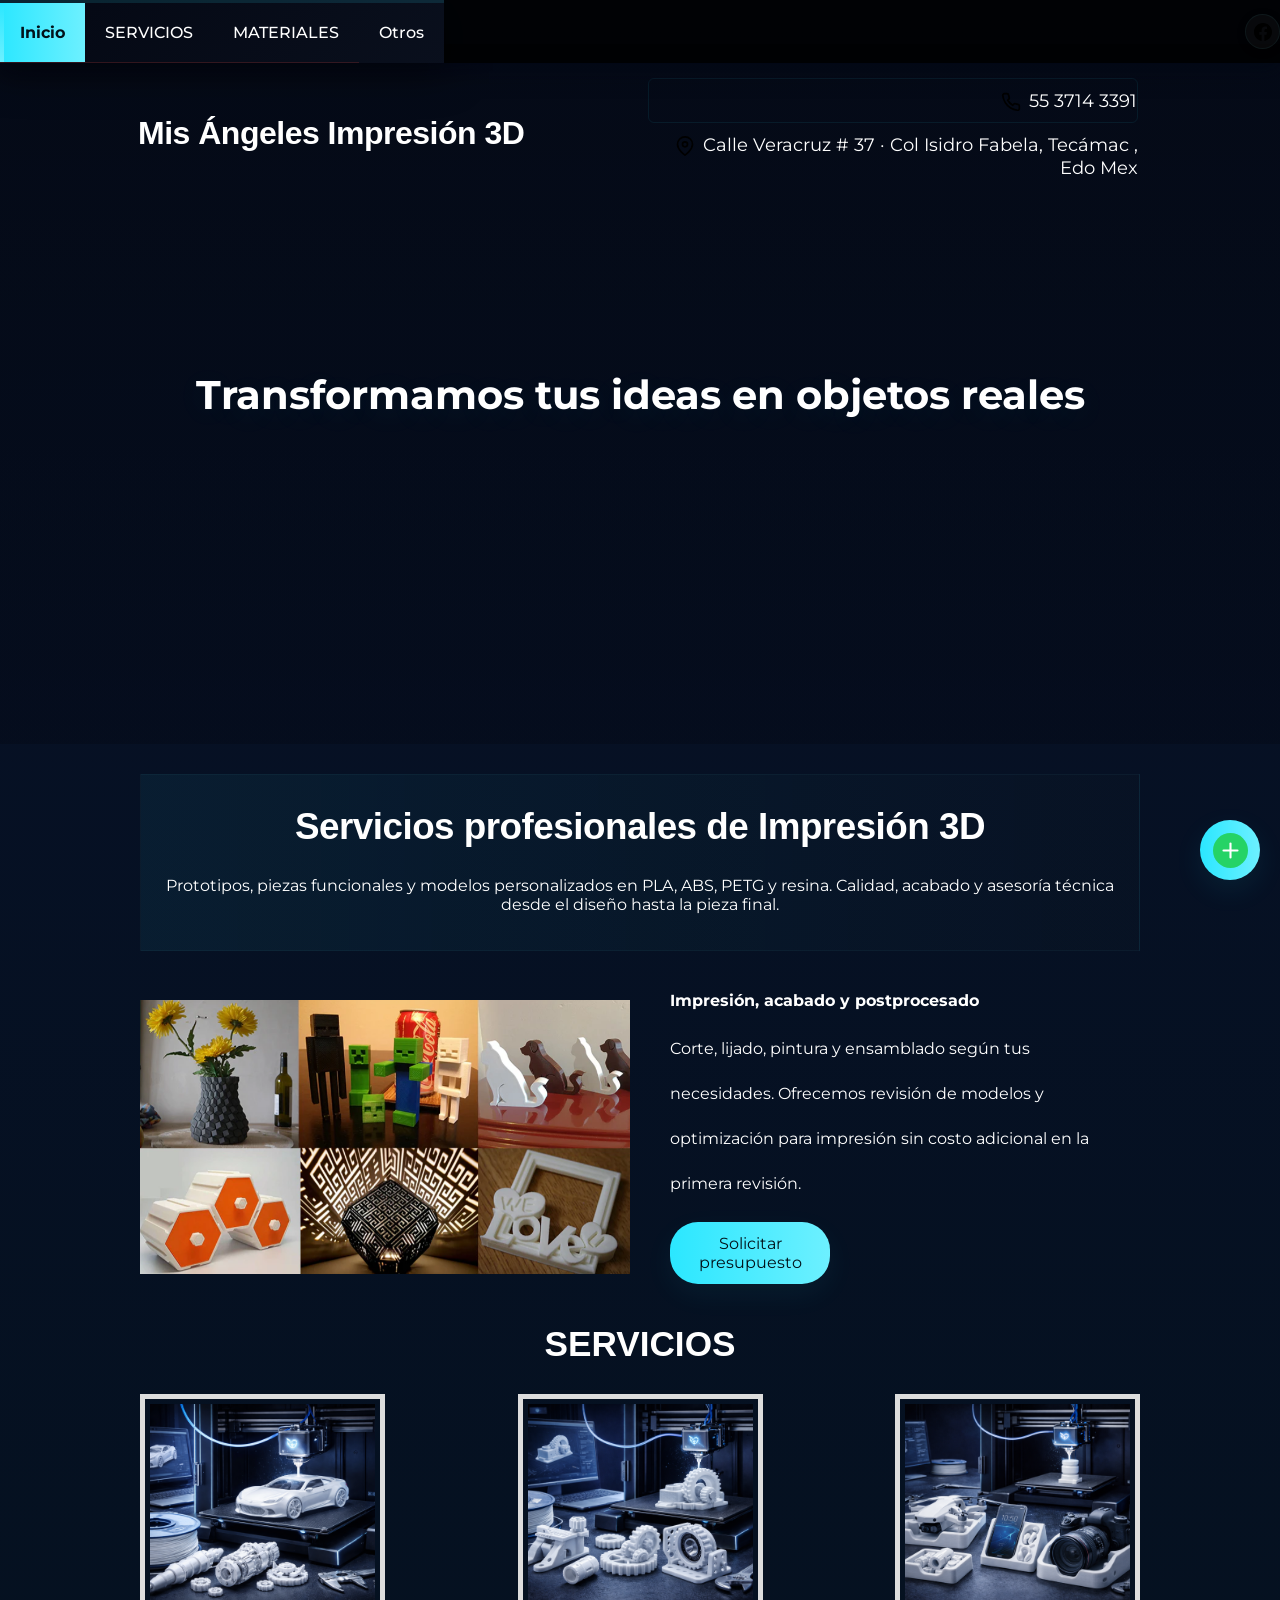
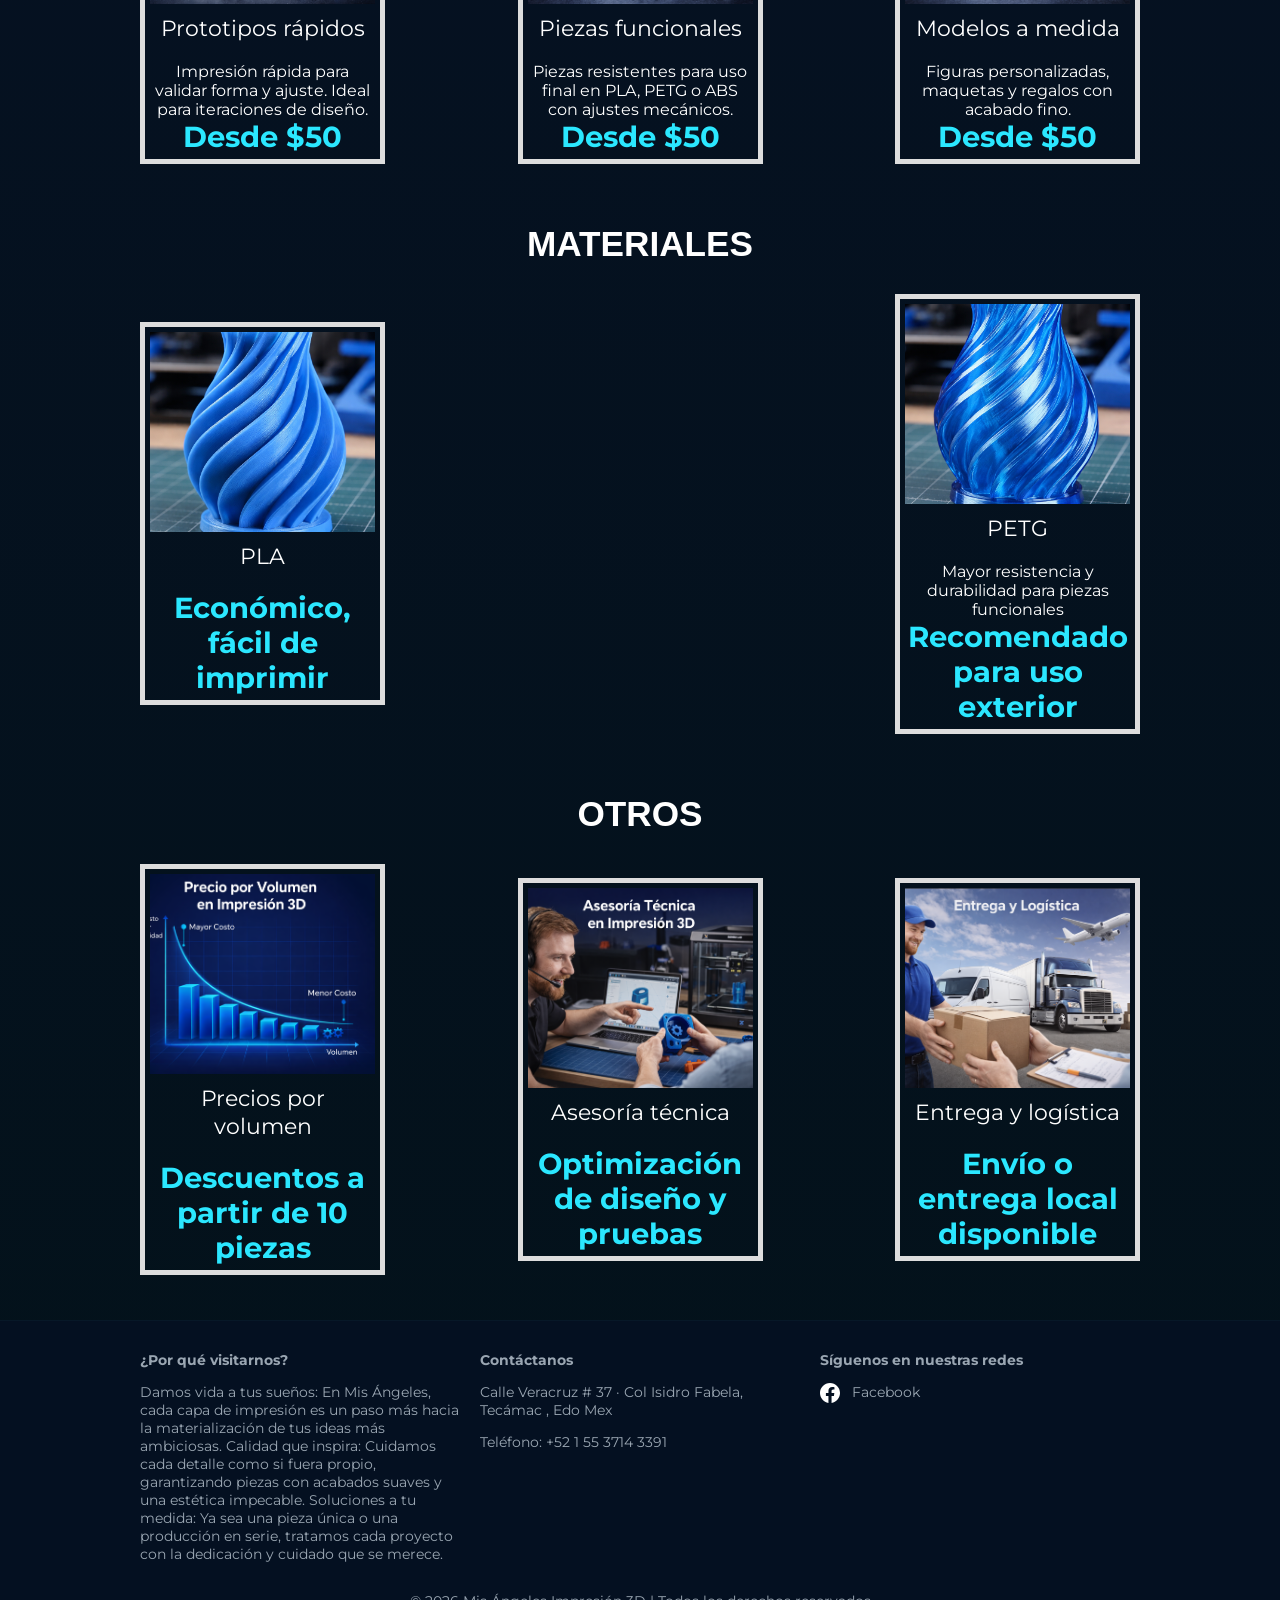
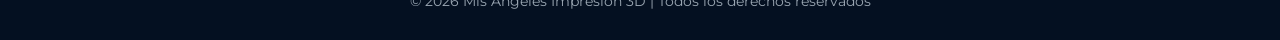
==== index.html @ 9a787a63 "3D WEP PAGE: first commit" ====
<!DOCTYPE html>
<html lang="es">
<head>
    <meta charset="UTF-8">
    <meta http-equiv="X-UA-Compatible" content="IE=edge">
    <meta name="viewport" content="width=device-width, user-scalable=yes, initial-scale=1.0, maximum-scale=3.0, minimum-scale=1.0">
    <title>Impresión 3D | Mis Ángeles Impresión 3D</title>
    <!-- Performance: Preconnect to Google Fonts -->
    <link rel="preconnect" href="https://fonts.googleapis.com">
    <link rel="preconnect" href="https://fonts.gstatic.com" crossorigin>
    <link rel="stylesheet" href="css/estilos.css">
    <link href="https://fonts.googleapis.com/css2?family=Montserrat:wght@400;700&family=Pacifico&display=swap" rel="stylesheet">
</head>
<body>
    <header class="main-header">
        <div class="container container--flex">
            <div class="logo-container column column--50">
                <h1 class="logo">Mis Ángeles Impresión 3D</h1>
            </div>
            <div class="main-header__contactInfo column column--50">
                <p class="main-header__contactInfo__phone">
                    <img src="img/icons/phone.svg" alt="phone" class="icon">55 3714 3391
                </p>
                <p class="main-header__contactInfo__address">
                    <img src="img/icons/location.svg" alt="location" class="icon">Calle Veracruz # 37 · Col Isidro Fabela, Tecámac , Edo Mex
                </p>
            </div>
        </div>
    </header>
    <nav class="main-nav">
        <div class="containter container--flex">
            <span class="icon-menu" id="btnmenu">
                
            </span>
            <ul class="menu" id="menu">
                    <li class="menu__item"><a href="index.html" class="menu__link menu__link--select">Inicio</a></li>
                    <li class="menu__item"><a href="#servicios" class="menu__link menu-nav-link" data-section="servicios">SERVICIOS</a></li>
                    <li class="menu__item"><a href="#materiales" class="menu__link menu-nav-link" data-section="materiales">MATERIALES</a></li>
                    <li class="menu__item"><a href="#precios" class="menu__link menu-nav-link" data-section="precios">Otros</a></li>
                    <!-- <li class="menu__item"><a href="galeria.html" class="menu__link menu-nav-link">GALERÍA</a></li> -->
            </ul>
            <div class="social-icon">
                <a href="" class="social-icon__link"><img src="img/icons/facebook.svg" alt="facebook" class="icon"></a>
                <!-- <a href="" class="social-icon__link"><img src="img/icons/twitter.svg" alt="twitter" class="icon"></a>
                <a href="" class="social-icon__link"><img src="img/icons/envelope.svg" alt="email" class="icon"></a> -->
            </div>
        </div>
    </nav>

    <section class="banner">
        <img src="img/banner.png" alt="Impresión 3D Banner" class="banner__img" loading="lazy" decoding="async" width="1920" height="500">
        <div class="banner__content">Transformamos tus ideas en objetos reales</div>
    </section>

    <main class="main">
        <section class="group group--color">
            <div class="container">
                <h2 class="main__title">Servicios profesionales de Impresión 3D</h2>
                <p class="main__txt">Prototipos, piezas funcionales y modelos personalizados en PLA, ABS, PETG y resina. Calidad, acabado y asesoría técnica desde el diseño hasta la pieza final.</p>
            </div>    
        </section>
        
        <section class="group main__about__description">
            <div class="container container--flex">
                <div class="column column--50">
                    <img src="img/impresiones_3d.png" alt="Impresora 3D" loading="lazy" decoding="async">
                </div>
                <div class="column column--50">
                    <h3 class="column__title">Impresión, acabado y postprocesado</h3>
                    <p class="column__txt">Corte, lijado, pintura y ensamblado según tus necesidades. Ofrecemos revisión de modelos y optimización para impresión sin costo adicional en la primera revisión.</p>
                    <a href="https://wa.me/+5215537143391" class="btn btn--contact">Solicitar presupuesto</a>
                </div>
            </div>
        </section>

        <section class="group today-special" id="servicios">
            <h2 class="group__title">SERVICIOS</h2>
            <div class="container container--flex">
                <div class="column column--50-25">
                    <img src="img/portfolio1.png" alt="Prototipo" class="today-special__img" loading="lazy" decoding="async">
                    <div class="today-special__title">Prototipos rápidos</div>
                    <div class="today-special__description">Impresión rápida para validar forma y ajuste. Ideal para iteraciones de diseño.</div>
                    <div class="today-special__price">Desde $50</div>
                </div>
                <div class="column column--50-25">
                    <img src="img/portfolio2.png" alt="Pieza funcional" class="today-special__img" loading="lazy" decoding="async">
                    <div class="today-special__title">Piezas funcionales</div>
                    <div class="today-special__description">Piezas resistentes para uso final en PLA, PETG o ABS con ajustes mecánicos.</div>
                    <div class="today-special__price">Desde $50</div>
                </div>
                <div class="column column--50-25">
                    <img src="img/portfolio3.png" alt="Modelos a medida" class="today-special__img" loading="lazy" decoding="async">
                    <div class="today-special__title">Modelos a medida</div>
                    <div class="today-special__description">Figuras personalizadas, maquetas y regalos con acabado fino.</div>
                    <div class="today-special__price">Desde $50</div>
                </div>
                <!-- <div class="column column--50-25">
                    <img src="img/portfolio4.jpg" alt="Escaneo y reparación" class="today-special__img">
                    <div class="today-special__title">Escaneo y reparación de mallas</div>
                    <div class="today-special__description">Reparación de STL/OBJ y escaneo 3D para piezas dañadas o incompletas.</div>
                    <div class="today-special__price">Desde $350</div>
                </div> -->
            </div>
        </section>
        <section class="group today-special" id="materiales">
            <h2 class="group__title">MATERIALES</h2>
            <div class="container container--flex">
                <div class="column column--50-25">
                    <img src="img/PLA.png" alt="PLA" class="today-special__img" loading="lazy" decoding="async">
                    <div class="today-special__title">PLA</div>
                    <div class="today-special__price">Económico, fácil de imprimir</div>
                </div>
                <div class="column column--50-25">
                    <img src="img/PETG.png" alt="PETG" class="today-special__img" loading="lazy" decoding="async">
                    <div class="today-special__title">PETG</div>
                    <div class="today-special__description">Mayor resistencia y durabilidad para piezas funcionales</div>
                    <div class="today-special__price">Recomendado para uso exterior</div>
                </div>
                <!-- <div class="column column--50-25">
                    <img src="img/portfolio3.jpg" alt="Resina" class="today-special__img" loading="lazy" decoding="async">
                    <div class="today-special__title">Resina (SLA/DLP)</div>
                    <div class="today-special__price">Acabado fino para miniaturas y joyería</div>
                </div> -->
            </div>
        </section>
        <section class="group today-special" id="precios">
            <h2 class="group__title">OTROS</h2>
            <div class="container container--flex">
                <div class="column column--50-25">
                    <img src="img/precio_volumen.png" alt="Precios por volumen" class="today-special__img" loading="lazy" decoding="async">
                    <div class="today-special__title">Precios por volumen</div>
                    <div class="today-special__price">Descuentos a partir de 10 piezas</div>
                </div>
                <!-- <div class="column column--50-25">
                    <img src="img/portfolio2.jpg" alt="Postprocesado" class="today-special__img" loading="lazy" decoding="async">
                    <div class="today-special__title">Postprocesado</div>
                    <div class="today-special__price">Lijado y pintado disponible por encargo</div>
                </div> -->
                <div class="column column--50-25">
                    <img src="img/asesoria_tecnica.png" alt="Asesoría técnica" class="today-special__img" loading="lazy" decoding="async">
                    <div class="today-special__title">Asesoría técnica</div>
                    <div class="today-special__price">Optimización de diseño y pruebas</div>
                </div>
                <div class="column column--50-25">
                    <img src="img/entrega_logistica.png" alt="Entrega" class="today-special__img">
                    <div class="today-special__title">Entrega y logística</div>
                    <div class="today-special__price">Envío o entrega local disponible</div>
                </div>
            </div>
        </section>
        <!-- <section class="group today-special" id="combos">
            <h2 class="group__title">COMBOS</h2>
            <div class="container container--flex">
                <div class="column column--50-25">
                    <img src="img/portfolio1.jpg" alt="" class="today-special__img" loading="lazy" decoding="async">
                    <div class="today-special__title">COMBO JOCHOS</div>
                    <div class="today-special__description">Orden de dos hot dogs acompañado de papas o Nachos</div>
                    <div class="today-special__price">$60</div>
                </div>
                <div class="column column--50-25">
                    <img src="img/portfolio2.jpg" alt="" class="today-special__img" loading="lazy" decoding="async">
                    <div class="today-special__title">COMBO HAMBURGUESA</div>
                    <div class="today-special__description">Hambuguesa grande con queso acompañado de papas o nachos</div>
                    <div class="today-special__price">$75</div>
                </div>
                <div class="column column--50-25">
                    <img src="img/portfolio3.jpg" alt="" class="today-special__img" loading="lazy" decoding="async">
                    <div class="today-special__title">COMBO DE ARRACHERA</div>
                    <div class="today-special__description">Hamburguesa de arrachera acompañado de papas o nachos</div>
                    <div class="today-special__price">$95</div>
                </div>
                <div class="column column--50-25">
                    <img src="img/portfolio4.jpg" alt="" class="today-special__img">
                    <div class="today-special__title">COMBO HAWAIANA</div>
                    <div class="today-special__description">Hambuguesa grande con queso, piña y jamon acompañado de papas o nachos</div>
                    <div class="today-special__price">$85</div>
                </div>
            </div>
        </section> -->
    </main>

        <footer class="main-footer">
            <div class="container container--flex">
                <div class="column column--33">
                    <h2 class="column__title">¿Por qué visitarnos?</h2>
                    <p class="column__txt">Damos vida a tus sueños: En Mis Ángeles, cada capa de impresión es un paso más hacia la materialización de tus ideas más ambiciosas.
                        Calidad que inspira: Cuidamos cada detalle como si fuera propio, garantizando piezas con acabados suaves y una estética impecable.
                        Soluciones a tu medida: Ya sea una pieza única o una producción en serie, tratamos cada proyecto con la dedicación y cuidado que se merece.</p>
                </div>
                <div class="column column--33">
                    <h2 class="column__title">Contáctanos</h2>
                    <p class="column__txt">Calle Veracruz # 37 · Col Isidro Fabela, Tecámac , Edo Mex</p>
                    <p class="column__txt">Teléfono: +52 1 55 3714 3391</p>
                    <!-- <p class="column__txt">hola@misangeles3d.com</p> -->
                </div>
                <div class="column column--33">
                    <h2 class="column__title">Síguenos en nuestras redes</h2>
                    <p class="column__txt"><a href="" class="social-link"><img src="img/icons/facebook.svg" alt="facebook" class="icon"> Facebook</a></p>
                    <!-- <p class="column__txt"><a href="" class="social-link"><img src="img/icons/twitter.svg" alt="twitter" class="icon"> Síguenos en Twitter</a></p>
                    <p class="column__txt"><a href="" class="social-link"><img src="img/icons/youtube.svg" alt="youtube" class="icon"> Visita nuestro canal</a></p> -->
                </div>
                <p class="copy">© 2026 Mis Ángeles Impresión 3D | Todos los derechos reservados</p>
            </div>
        </footer>

    <!-- WhatsApp Floating Button -->
    <a href="https://wa.me/+5215537143391" target="_blank" rel="noopener noreferrer" class="whatsapp-float" title="Contactanos por WhatsApp">
        <img src="img/icons/whatsapp.svg" alt="WhatsApp" class="whatsapp-icon">
    </a>

    <script src="js/menu.js" defer></script>
    <script src="js/scroll-menu.js" defer></script>
</body>
</html>
---- css/estilos.css ----
*{
    box-sizing: border-box;
}

:root{
    --bg-dark: #071027; /* deep navy */
    --panel: rgba(6,12,22,0.85);
    --accent: #2be7ff; /* neon cyan */
    --accent-2: #6df0ff;
    --muted: #9aa6b2;
    --white: #ffffff;
}

body{
    font-family: 'Montserrat', sans-serif;
    margin: 0;
    padding-top: 80px;
}

body{
    background: linear-gradient(180deg,var(--bg-dark), #03121a);
    color: var(--white);
}

/* Icon styling */
/* Icon styling: explicit, high-specificity rules so deployment/resets won't enlarge icons */
img.icon {
    display: inline-block !important;
    width: 20px !important;
    height: 20px !important;
    max-width: 20px !important;
    max-height: 20px !important;
    margin-right: 8px !important;
    vertical-align: middle !important;
}

/* Social circular links: keep link container fixed and ensure the inner image fits */
.social-icon__link {
    display: inline-flex !important;
    justify-content: center !important;
    align-items: center !important;
    width: 35px !important;
    height: 35px !important;
    padding: 0 !important;
}

.social-icon img.icon {
    width: 18px !important;
    height: 18px !important;
    max-width: 18px !important;
    max-height: 18px !important;
    margin: 0 !important;
    vertical-align: middle !important;
}

/*-------------Estilos base-------------*/
img {
    display: block;
    width: 100%;
    max-width: 100%;
    loading: lazy;
}

/* Performance: will-change only for animated elements */
.whatsapp-float {
    will-change: transform;
}

.social-icon__link {
    will-change: transform;
}

h1, h2, h3, h4, h5, h6 {
    margin: 0;
}

.container {
    width: 100%;
    margin: auto;
}

.container--flex {
    display: flex;
    flex-wrap: wrap;
    justify-content: space-between;
    align-items: center;
}

.column {
    width: 100%;
}

/*-------------Estilos header-------------*/

.main-header {
    width: 100%;
    margin: -2px;
    padding: 0px;
}
.logo {
    /* Usamos una fuente sans-serif moderna */
    font-family: 'Inter', 'Segoe UI', Roboto, Helvetica, Arial, sans-serif;
    font-size: 3em;
    color: var(--white);
    padding: 10px;
    
    /* Ajustes para el estilo de la imagen */
    font-weight: 700;           /* Más gruesa para que destaque */
    text-transform: none;      /* Mantén mayúsculas/minúsculas naturales */
    letter-spacing: -0.5px;    /* Un poco más juntas para un look moderno */
    line-height: 1.2;
}

/* Efecto opcional para que "Mis Angeles" resalte más */
.logo span {
    font-weight: 300;          /* Hace que una parte sea más delgada */
    opacity: 0.9;
}
.main-header__contactInfo__phone {
    background: linear-gradient(90deg, rgba(43,231,255,0.08), rgba(13,24,36,0.06));
    color: var(--white);
    margin: 0 auto;
    padding: 10px;
    border-radius: 6px;
    border: 1px solid rgba(43,231,255,0.08);
}
.main-header__contactInfo__address {
    padding: 10px;
    margin: 0;
}

.main-header__contactInfo img.icon {
    width: 18px;
    height: 18px;
    vertical-align: middle;
}
/*-------------Estilos del Menú-------------*/
.main-nav {
    width: 100%;
    position: fixed;
    top: 0;
    left: 0;
    z-index: 2000;
    padding: 10px;
    background: var(--panel);
    box-shadow: 0 6px 20px rgba(2,8,20,0.6);
}
.icon-menu {
    display: block;
    color: var(--white);
    border: 2px solid rgba(43,231,255,0.16);
    border-radius: 6px;
    width: 40px;
    height: 40px;
    line-height: 40px;
    text-align: center;
    cursor: pointer;
    font-size: 1.5em;
    background: linear-gradient(180deg, rgba(3,8,20,0.2), rgba(43,231,255,0.02));
    transition: all 0.3s ease;
}

.icon-menu:hover {
    background: linear-gradient(90deg, var(--accent), var(--accent-2));
    border-color: var(--accent);
    transform: scale(1.05);
}

.social-icon {
    display: flex;
    justify-content: space-between;
    gap: 10px;
}

.social-icon__link {
    text-decoration: none;
    display: inline-flex !important;
    justify-content: center !important;
    align-items: center !important;
    width: 35px !important;
    height: 35px !important;
    background: rgba(255,255,255,0.03) !important;
    border-radius: 50% !important;
    color: var(--white) !important;
    font-size: 1.3em !important;
    transition: all 0.3s ease !important;
    box-shadow: 0 2px 8px rgba(0,0,0,0.2) !important;
    border: 1px solid rgba(109,240,255,0.06) !important;
}

.social-icon__link:hover {
    background: linear-gradient(90deg, var(--accent), var(--accent-2)) !important;
    color: #02121a !important;
    transform: translateY(-2px);
    box-shadow: 0 6px 18px rgba(43,231,255,0.12) !important;
}

.social-icon i {
    display: inline-block;
    width: auto;
    height: auto;
}
.menu {
    position: fixed;
    top: 60px;
    left: 0;
    width: 100%;
    background: linear-gradient(135deg, rgba(4,8,20,0.96) 0%, rgba(10,16,30,0.96) 100%);
    padding: 0;
    margin: 0;
    list-style: none;
    text-align: center;
    height: 0px;
    overflow: hidden;
    transition: height .3s ease-out;
    box-shadow: 0 8px 40px rgba(0,0,0,0.5);
    border-top: 3px solid rgba(43,231,255,0.12);
}
.menu__item {
    border-bottom: 1px solid rgba(222, 66, 58, 0.2);
}

.menu__item:last-child {
    border-bottom: none;
}

.menu__link {
    display: block;
    padding: 16px 15px;
    color: white;
    text-decoration: none;
    font-weight: 500;
    transition: all 0.3s ease;
    position: relative;
}

.menu__link::before {
    content: '';
    position: absolute;
    left: 0;
    top: 0;
    height: 100%;
    width: 4px;
    background: linear-gradient(180deg,var(--accent), var(--accent-2));
    transform: scaleY(0);
    transition: transform 0.3s ease;
}

.menu__link:hover {
    background: rgba(43,231,255,0.04);
    padding-left: 20px;
}

.menu__link:hover::before {
    transform: scaleY(1);
}

.menu__link--select {
    background: linear-gradient(90deg,var(--accent),var(--accent-2));
    font-weight: 700;
    color: #02121a;
}

.menu__link--select::before {
    transform: scaleY(1);
}

.mostrar {
    height: 280px;
}
/*-------------Estilos del Banner-------------*/

.banner {
    margin-top: -55px;
    position: relative;
}
.banner:before {
    content: '';
    position: absolute;
    width: 100%;
    height: 100%;
    background: linear-gradient(180deg, rgba(3,6,12,0.6), rgba(4,10,24,0.55));
    z-index: 1000;
    top: 0;
}
.banner__img {
    width: 100%;
    height: 500px;
    object-fit: cover;
}
.banner__content {
    width: 90%;
    color: var(--white);
    text-align: center;
    position: absolute;
    z-index: 1500;
    top: 50%;
    left:50%;
    transform: translateX(-50%) translateY(-50%);
    font-size: 1.5em;
    font-weight: bold;
    text-shadow: 0 6px 30px rgba(43,231,255,0.08);
}
/*-------------Estilos principales-------------*/

.group--color .container {
    background: linear-gradient(90deg, rgba(43,231,255,0.06), rgba(13,24,36,0.2));
    color: var(--white);
    padding: 10px;
    text-align: center;
    border: 1px solid rgba(109,240,255,0.04);
}

.main__title {
    font-family: 'Inter', 'Segoe UI', Roboto, Helvetica, Arial, sans-serif;
    font-size: 1.8em;
    color: var(--white);
    padding: 10px;
    
    /* Ajustes para el estilo de la imagen */
    font-weight: 700;           /* Más gruesa para que destaque */
    text-transform: none;      /* Mantén mayúsculas/minúsculas naturales */
    letter-spacing: -0.5px;    /* Un poco más juntas para un look moderno */
    line-height: 1.2;
}

.main__about__description .column:nth-child(2) {
    padding: 10px;
}
.btn {
    display: inline-block;
    text-align: center;
    text-decoration: none;
    width: 160px;
    background: linear-gradient(90deg,var(--accent),var(--accent-2));
    color: #02121a;
    padding: 12px 18px;
    margin: 10px auto;
    border-radius: 28px;
    box-shadow: 0 10px 30px rgba(43,231,255,0.06);
}
.group__title{
    font-family: 'Inter', 'Segoe UI', Roboto, Helvetica, Arial, sans-serif;
    text-align: center;
    font-weight: 700;
    font-size: 1.8em;
    margin: 30px;
}
.today-special .column {
    margin-bottom: 30px;
    text-align: center;
}
.today-special__img {
    margin: auto;
    max-width: 350px;
}
.today-special__title {
    font-size: 1.3em;
    padding-top: 10px;
    padding-bottom: 20px;
}
.today-special__price {
    font-size: 1.5em;
    color: var(--accent);
    font-weight: bold;
}
/*-------------Estilos del footer-------------*/
.main-footer {
    background: #041021;
    color: var(--muted);
    padding: 10px;
    padding-top: 20px;
    padding-bottom: 20px;
    font-size: .9em;
    border-top: 1px solid rgba(109,240,255,0.03);
}
.copy {
    text-align: center;
    margin: auto;
    margin-top: 15px;
}

.main-footer [class*="icon-"] {
    color: white;
    text-decoration: none;
}

.main-footer [class*="icon-"]:before {
    position: relative;
    top: 3px;
    right: 5px;
}

.main-footer i {
    color: white;
    position: relative;
    top: 3px;
    right: 5px;
}

.main-footer img.icon {
    width: 16px;
    height: 16px;
    margin-right: 5px;
    vertical-align: middle;
    filter: brightness(0) invert(1);
}

.column__txt i {
    margin-right: 8px;
    color: inherit;
    width: auto;
    height: auto;
    background: none;
    border-radius: 0;
    display: inline;
    font-size: 1em;
}

.social-link {
    color: var(--muted);
    text-decoration: none;
    transition: color 0.3s ease;
}

.social-link:hover {
    color: var(--accent);
}

.social-link i {
    margin-right: 8px;
}

/*-------------Estilos responsive-------------*/

@media screen and (min-width:480px) {
    .logo{
        color:white;
    }
    .main-header__contactInfo {
        text-align: right;
    }
    .main-header__contactInfo__phone {
        background: none;
    }
    .main-header__contactInfo__address {
        color: white;
    }
    .main-nav{
        background: rgba(0,0,0,.85);
    }
    .banner {
        margin-top: -145px;
        z-index: -1000;
    }
    .banner__img {
        height: 600px;
    }
    .banner__content {
        font-size: 2em;
    }
    .main {
        padding-bottom: 15px;
    }  
    .main__about__description .column:nth-child(2) {
        padding-left: 20px;
        font-size: .9em;
    }
    .main__about__description .btn {
        margin: 0;
    }
    .today-special .column {
        border: 5px solid #ddd;
        padding: 5px;
    }
    .today-special__img {
        height: 200px;
        object-fit: cover;
    }
    .main-footer .container--flex{
        align-items: flex-start;
    }

    .column--50 {
        width: 49%;
    }
    .column--50-25 {
        width: 49%;
    }
    .column--33 {
        width: 32%;
    }  
}

@media screen and (min-width:768px) {
    .main__title {
        font-size: 2.2em;
    }
    .main__about__description {
        margin-top: 30px;
    }
    .main__about__description .column--50:nth-child(2) {
        font-size: 1em;
    }
    .main__about__description .column--50:nth-child(2) .column__txt {
        line-height: 30px;
    }
    .column--50-25 {
        width: 24.5%;
    }
    .column__title {
        font-size: 1em;
    }
    .group__title {
        font-size: 2.2em;
    }
}

@media screen and (min-width:1024px) {
    .container {
        width: 1000px;
    }
    .logo {
        font-size: 2em;
        padding: 0;
    }
    .main-header__contactInfo__phone, .main-header__contactInfo__address {
        padding-right: 0;
        font-size: 1.15em;
    }
    .main-nav {
        padding: 0;
    }
    .banner__img {
        height: 700px;
    }
    .banner__content {
        font-size: 2.5em;
    }
    .icon-menu {
        display: none;
    }
    .menu {
        position: static;
        display: flex;
        height: auto;
        width: auto;
    }
    .menu__link {
        padding: 20px;
    }
    .group--color .container {
        margin-top: 30px;
        margin-bottom: 30px;
        padding: 20px;
    }
    .main__title {
        font-size: 2.3em;
    }
    .main__about__description .column--50:nth-child(2) .column__txt {
        line-height: 45px;
    }
    .today-special__title {
        font-size: 1.4em;
    }
    .today-special__price {
        font-size: 1.8em;
    }
    .main-footer {
        padding-top: 30px;
        padding-bottom: 30px;
    }
}

@media screen and (min-width:1600px) {
    .container {
        width: 1400px;
    }
    .banner__img {
        height: 800px;
    }
    .main__about__description .column:nth-child(1) img {
        width: 100%;
        height: 350px;
        object-fit: cover;
    }
    .today-special__img {
        height: 300px;
    }
}

/*-------------WhatsApp Floating Button-------------*/
.whatsapp-float {
    position: fixed;
    bottom: 20px;
    right: 20px;
    width: 60px;
    height: 60px;
    background: linear-gradient(90deg,var(--accent),var(--accent-2));
    border-radius: 50%;
    display: flex;
    justify-content: center;
    align-items: center;
    box-shadow: 0 10px 30px rgba(43,231,255,0.08);
    z-index: 999;
    text-decoration: none;
    transition: all 0.3s ease;
}

.whatsapp-float:hover {
    filter: brightness(1.02);
    box-shadow: 0 12px 36px rgba(43,231,255,0.12);
    transform: scale(1.06);
}

.whatsapp-float:active {
    transform: scale(0.95);
}

.whatsapp-float img {
    width: 35px !important;
    height: 35px !important;
    max-width: 35px !important;
    max-height: 35px !important;
    margin: 0 !important;
}

/* Responsive: hide on small mobile, show on medium+ screens */
@media (max-width: 480px) {
    .whatsapp-float {
        width: 50px;
        height: 50px;
        bottom: 15px;
        right: 15px;
    }
    
    .whatsapp-float img {
        width: 28px !important;
        height: 28px !important;
        max-width: 28px !important;
        max-height: 28px !important;
    }
}

/*-------------Image Optimization for Mobile-------------*/
/* Preload priority hints for critical images */
.banner__img {
    content-visibility: auto;
}

/* Reduce quality on slow connections */
@media (prefers-reduced-data: reduce) {
    img {
        opacity: 0.9;
        filter: blur(0.5px);
    }
}

/* Limit image sizes on mobile to reduce rendering overhead */
@media (max-width: 768px) {
    .gallery__img,
    .our-team__img,
    .today-special__img {
        max-width: 100%;
        height: auto;
    }
}

@media (max-width: 320px) {
    .whatsapp-float {
        display: none;
    }
}
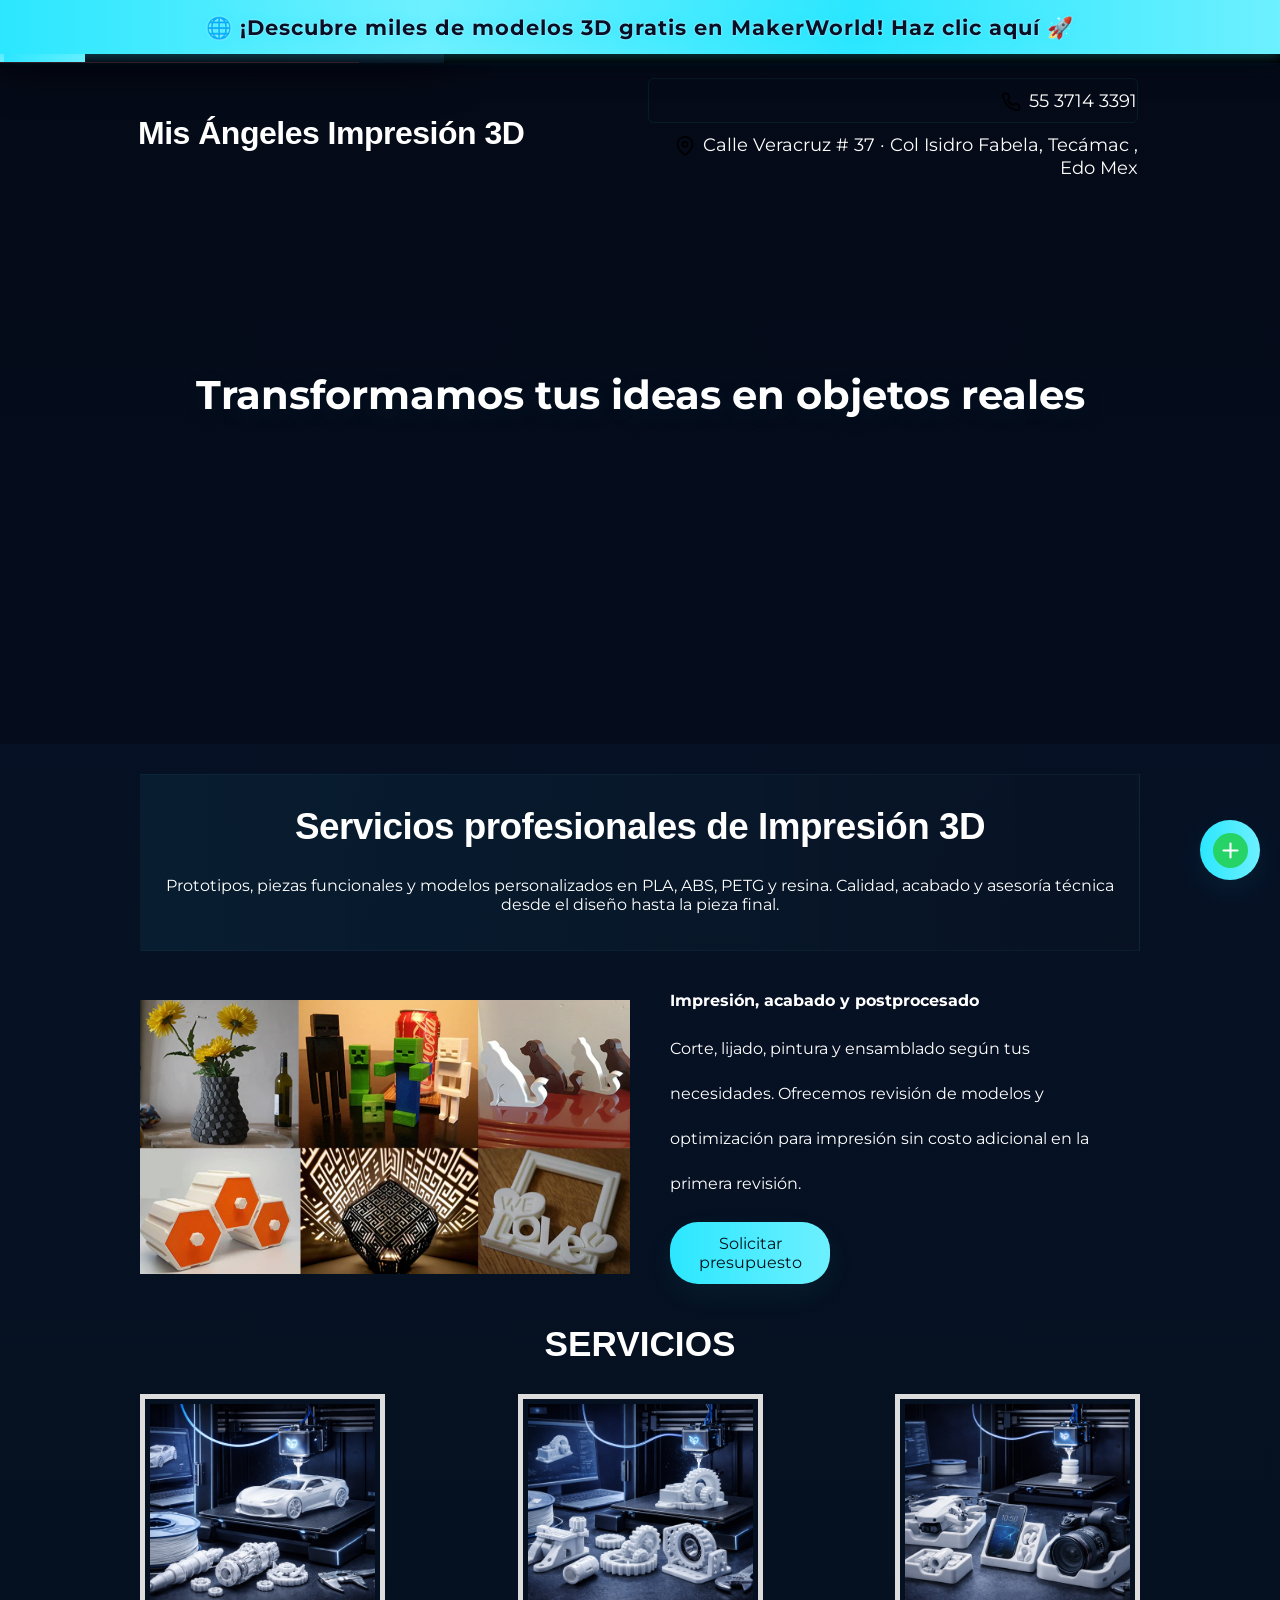
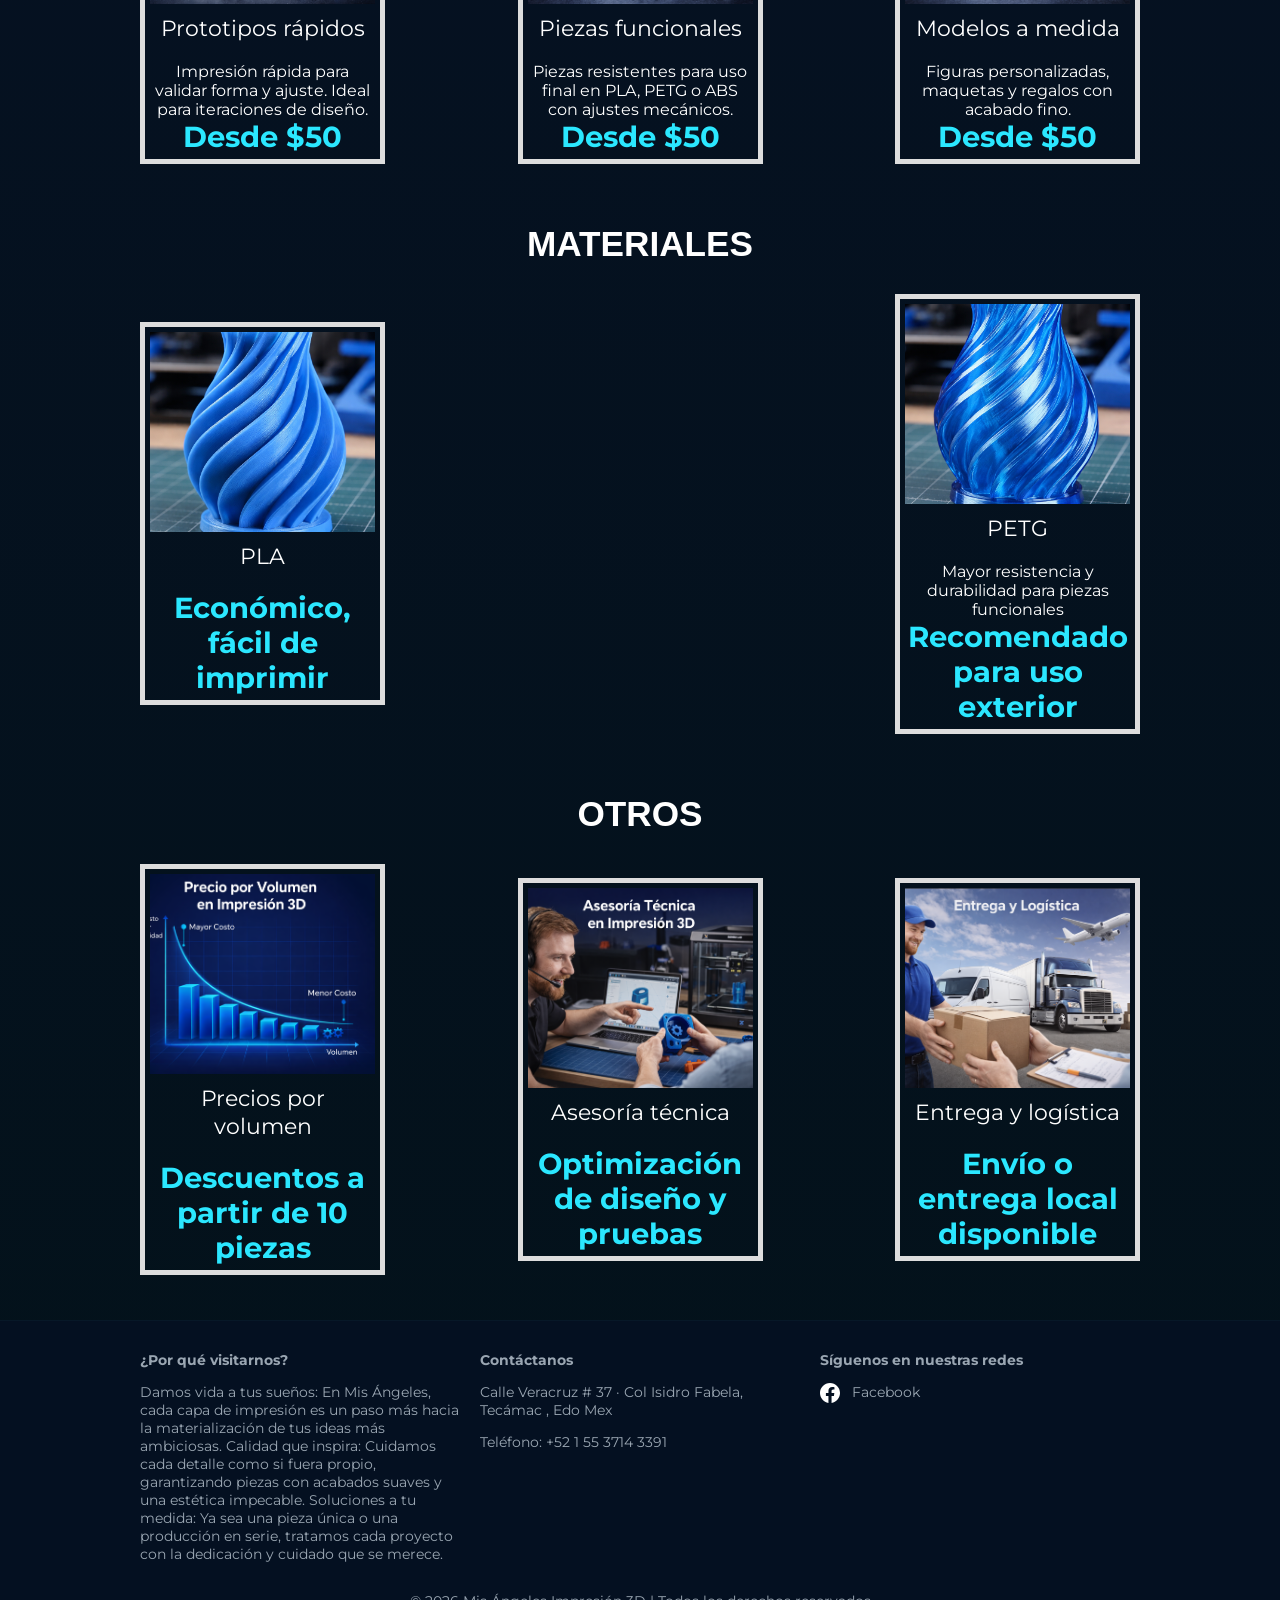
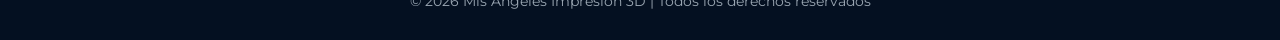
==== commit 453d086d: "Header maker world" ====
--- a/index.html
+++ b/index.html
@@ -12,6 +12,12 @@
     <link href="https://fonts.googleapis.com/css2?family=Montserrat:wght@400;700&family=Pacifico&display=swap" rel="stylesheet">
 </head>
 <body>
+    <!-- Rotating clickable header -->
+    <div class="rotating-header">
+        <a href="https://makerworld.com/es" target="_blank" rel="noopener" class="rotating-header__link">
+            🌐 ¡Descubre miles de modelos 3D gratis en MakerWorld! Haz clic aquí 🚀
+        </a>
+    </div>
     <header class="main-header">
         <div class="container container--flex">
             <div class="logo-container column column--50">
@@ -211,4 +217,10 @@
     <script src="js/menu.js" defer></script>
     <script src="js/scroll-menu.js" defer></script>
 </body>
+    <!-- Rotating clickable header -->
+    <div class="rotating-header">
+        <a href="https://makerworld.com/es" target="_blank" rel="noopener" class="rotating-header__link">
+            🌐 ¡Descubre miles de modelos 3D gratis en MakerWorld! Haz clic aquí 🚀
+        </a>
+    </div>
 </html>
--- a/css/estilos.css
+++ b/css/estilos.css
@@ -1,3 +1,48 @@
+/* Rotating clickable header */
+.rotating-header {
+    width: 100%;
+    background: linear-gradient(90deg, var(--accent), var(--accent-2), var(--accent), var(--accent-2));
+    color: #071027;
+    text-align: center;
+    font-size: 1.3em;
+    font-weight: bold;
+    letter-spacing: 1px;
+    padding: 0.7em 0.5em 0.7em 0.5em;
+    position: fixed;
+    top: 0;
+    left: 0;
+    z-index: 9999;
+    animation: rotating-header-bg 6s linear infinite;
+    box-shadow: 0 2px 12px 0 rgba(43,231,255,0.15);
+    cursor: pointer;
+}
+.rotating-header__link {
+    color: inherit;
+    text-decoration: none;
+    display: inline-block;
+    animation: rotating-header-text 2.5s linear infinite;
+    transition: text-shadow 0.2s;
+    text-shadow: 0 0 8px #2be7ff99, 0 0 2px #fff;
+}
+.rotating-header__link:hover {
+    text-shadow: 0 0 16px #fff, 0 0 8px #2be7ff;
+    filter: brightness(1.2);
+}
+@keyframes rotating-header-bg {
+    0% { background-position: 0% 50%; }
+    100% { background-position: 100% 50%; }
+}
+@keyframes rotating-header-text {
+    0% { transform: rotate(-3deg); }
+    20% { transform: rotate(3deg); }
+    40% { transform: rotate(-2deg); }
+    60% { transform: rotate(2deg); }
+    80% { transform: rotate(-1deg); }
+    100% { transform: rotate(-3deg); }
+}
+body {
+    padding-top: 80px !important;
+}
 *{
     box-sizing: border-box;
 }
